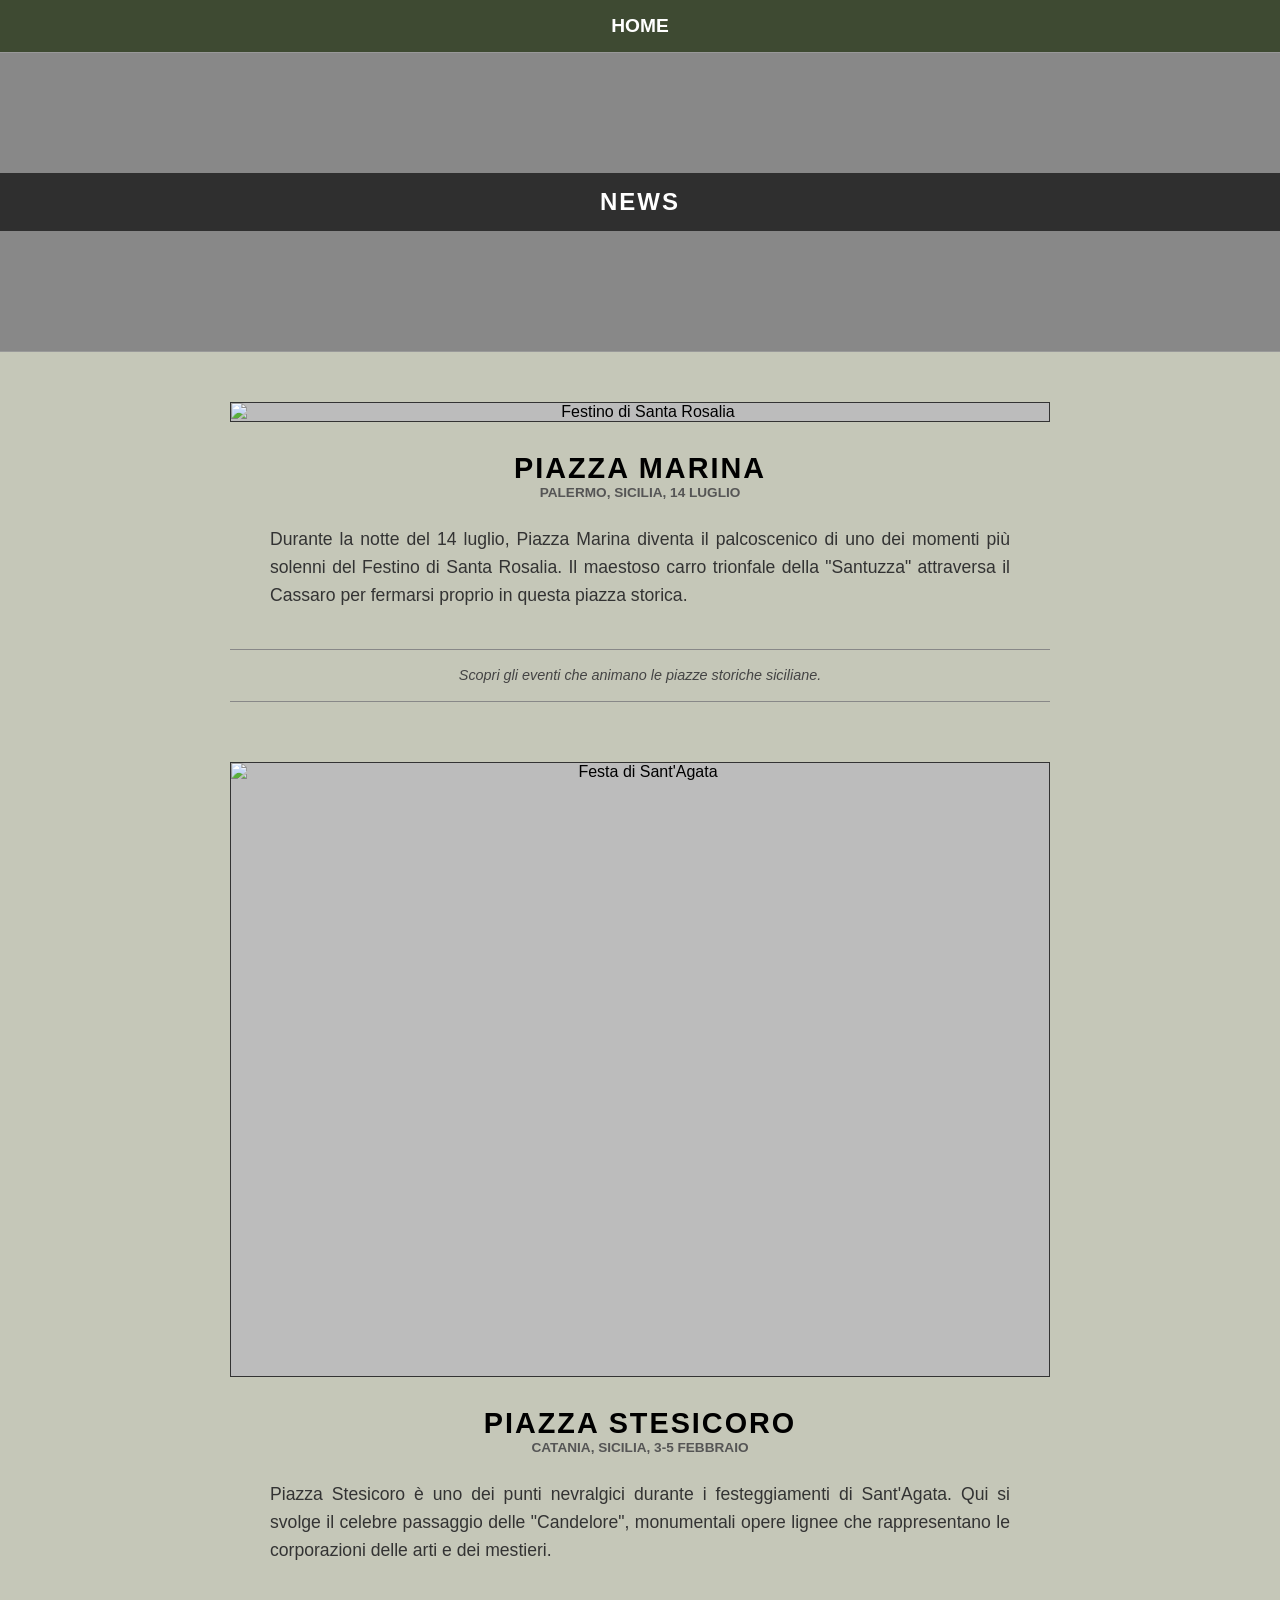
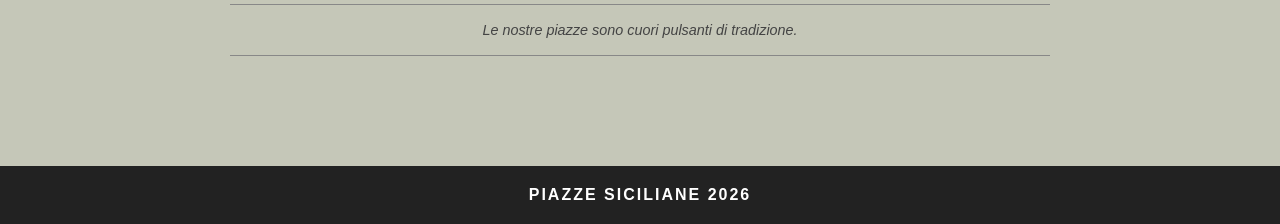
==== news.html @ f90f2b9b "Add files via upload" ====
<!DOCTYPE html>
<html lang="it">
<head>
    <meta charset="UTF-8">
    <meta name="viewport" content="width=device-width, initial-scale=1.0">
    <title>Piazze Siciliane - News ed Eventi</title>
    <link rel="stylesheet" href="style.css">
</head>
<body>

    <header>
        <div class="nav-container">
            <a href="index.html" class="nav-title">HOME</a>
            
        </div>
    </header>

    <section class="hero card-base">
        <div class="overlay">
            <h2>NEWS</h2>
        </div>
    </section>

    <main class="container-detail">
        
        <article class="news-item">
            <div class="main-image-box news-zoom foto-fluida"> 
                <img src="img/santarosalia.jpg" alt="Festino di Santa Rosalia">
            </div>
            
            <h2 class="news-title">PIAZZA MARINA</h2>
            <p class="news-subtitle">PALERMO, SICILIA, 14 LUGLIO</p>
            <div class="text-content">
                <p>Durante la notte del 14 luglio, Piazza Marina diventa il palcoscenico di uno dei momenti più solenni del Festino di Santa Rosalia. Il maestoso carro trionfale della "Santuzza" attraversa il Cassaro per fermarsi proprio in questa piazza storica.</p>
            </div>
            <div class="double-separator">
                <hr><p class="intro-text">Scopri gli eventi che animano le piazze storiche siciliane.</p><hr>
            </div>
        </article>

        <article class="news-item">
            <div class="main-image-box news-zoom"> 
                <img src="img/santagata.jpg" alt="Festa di Sant'Agata">
            </div>
            <h2 class="news-title">PIAZZA STESICORO</h2>
            <p class="news-subtitle">CATANIA, SICILIA, 3-5 FEBBRAIO</p>
            <div class="text-content">
                <p>Piazza Stesicoro è uno dei punti nevralgici durante i festeggiamenti di Sant'Agata. Qui si svolge il celebre passaggio delle "Candelore", monumentali opere lignee che rappresentano le corporazioni delle arti e dei mestieri.</p>
            </div>
            <div class="double-separator">
                <hr><p class="intro-text">Le nostre piazze sono cuori pulsanti di tradizione.</p><hr>
            </div>
        </article>

    </main>

    <footer>PIAZZE SICILIANE 2026</footer>
</body>
</html>
---- style.css ----
/* --- Reset e Variabili --- */
* {
    margin: 0;
    padding: 0;
    box-sizing: border-box;
    font-family: Arial, sans-serif;
}

body {
    background-color: #c5c7b8;
}

/* --- Header --- */
header {
    background-color: #3e4a32;
    color: white;
    padding: 15px 20px;
}

.nav-container {
    display: flex;
    justify-content: center;
    position: relative;
    max-width: 1200px;
    margin: 0 auto;
}

/* --- MODIFICA HOVER TESTO HEADER --- */
.nav-title, .nav-news {
    display: inline-block; /* Permette la trasformazione scale */
    transition: transform 0.3s ease, color 0.3s ease;
    cursor: pointer;
}

.nav-title {
    font-weight: bold;
    font-size: 1.2rem;
}

.nav-news {
    position: absolute;
    right: 0;
    font-size: 0.8rem;
    top: 50%;
    transform: translateY(-50%); /* Mantiene il centramento verticale */
}

/* Effetto Hover */
.nav-title:hover {
    transform: scale(1.1);
    color: #e0e0e0;
}

.nav-news:hover {
    /* Mantiene il translateY(-50%) originale e aggiunge lo scale */
    transform: translateY(-50%) scale(1.1);
    color: #e0e0e0;
}

a {
    text-decoration: none;
    color: inherit;
}

/* --- Contenitore Principale --- */
.container {
    padding: 20px;
    max-width: 1200px;
    margin: 0 auto;
}

/* --- Stili Base delle Card --- */
.card-base {
    background-size: cover;
    background-position: center;
    display: flex;
    align-items: center;
    justify-content: center;
    position: relative;
    border: 1px solid #999;
    overflow: hidden;
}

.overlay {
    background-color: rgba(0, 0, 0, 0.65);
    width: 100%;
    padding: 15px 0;
    text-align: center;
    color: white;
}

.overlay h2, .overlay h3 {
    letter-spacing: 2px;
    font-weight: bold;
}

/* --- Banner Principale (Hero) --- */
.hero {
    height: 300px;
    width: 100%;
    border-left: none;
    border-right: none;
    margin-bottom: 20px;
    background-image: url('img/home.png');
    background-color: #888;
}

/* --- Griglia delle Città --- */
.city-grid {
    display: grid;
    grid-template-columns: 1fr; 
    gap: 15px;
}

.city-grid .card {
    height: 200px;
    transition: transform 0.3s ease;
}

.city-grid .card:hover {
    transform: scale(1.02);
}

/* --- Responsive Design Griglia --- */
@media (min-width: 600px) {
    .city-grid {
        grid-template-columns: repeat(2, 1fr);
    }
}

@media (min-width: 992px) {
    .city-grid {
        grid-template-columns: repeat(3, 1fr);
    }
}

/* Immagini Province */
.agrigento { background-image: url('img/agrigento.jpg'); }
.caltanissetta { background-image: url('img/caltanissetta.png'); }
.catania { background-image: url('img/catania.jpg'); }
.enna { background-image: url('img/enna.png'); }
.messina { background-image: url('img/messina.png'); }
.palermo { background-image: url('img/palermo.jpg'); }
.ragusa { background-image: url('img/ragusa.jpg'); }
.siracusa { background-image: url('img/siracusa.jpg'); }
.trapani { background-image: url('img/trapani.png'); }

/* --- Footer --- */
footer {
    background-color: #222;
    color: white;
    text-align: center;
    padding: 20px;
    margin-top: 20px;
    font-weight: bold;
    letter-spacing: 2px;
}

/* --- STILI PAGINA DETTAGLIO --- */
.container-detail {
    max-width: 500px;
    margin: 0 auto;
    padding: 30px 15px;
    text-align: center;
}

.province-label {
    font-size: 1.1rem;
    margin-bottom: 5px;
}

.piazza-title {
    font-size: 1.5rem;
    font-weight: bold;
    margin-bottom: 25px;
}

.main-image-box {
    background-color: #bcbcbc;
    width: 100%;
    aspect-ratio: 4 / 3;
    border: 1px solid #333;
    margin-bottom: 30px;
    display: flex;
    justify-content: center;
    align-items: center;
    overflow: hidden;
}

.main-image-box img {
    width: 100%;
    height: 100%;
    object-fit: cover;
}

.info-block {
    margin-bottom: 35px;
}

.info-block h3 {
    font-size: 1.2rem;
    margin-bottom: 10px;
    letter-spacing: 1px;
}

.lines hr {
    border: none;
    border-top: 1.5px solid #888;
    margin: 12px 0;
}

/* Griglia Servizi Centrata */
.services-grid {
    display: grid;
    grid-template-columns: 1fr 1fr;
    gap: 15px 60px;
    text-align: left;
    margin-top: 20px;
    font-weight: bold;
    width: max-content;
    margin-left: auto;
    margin-right: auto;
}

.services-grid .item {
    display: flex;
    align-items: center;
    justify-content: flex-start;
    margin-bottom: 5px;
}

.services-grid .item span:first-child {
    display: inline-block;
    width: 130px;
    text-align: left;
}

.icon {
    font-size: 0.9rem;
    margin-left: 5px;
}

.text-content p {
    font-size: 0.95rem;
    line-height: 1.6;
    color: #333;
    text-align: justify;
    margin-bottom: 10px;
}

/* --- Allargamento Testo Desktop --- */
@media (min-width: 992px) {
    .container-detail {
        max-width: 850px;
    }
    
    .text-content p {
        font-size: 1.1rem;
        padding: 0 40px;
    }
}
.news-item {
    margin-bottom: 60px;
}

.news-title {
    font-size: 1.8rem;
    text-transform: uppercase;
    margin-top: 20px;
    font-weight: bold;
    letter-spacing: 2px;
}

.news-subtitle {
    font-size: 0.85rem;
    text-transform: uppercase;
    margin-bottom: 25px;
    color: #555;
    font-weight: bold;
}

/* Effetto Zoom Immagine (come index.html) */
.news-zoom {
    transition: transform 0.3s ease;
}

.news-zoom:hover {
    transform: scale(1.02);
}

/* Doppia linea con testo intro */
.double-separator {
    margin-top: 40px;
    text-align: center;
}

.double-separator hr {
    border: none;
    border-top: 1.5px solid #888;
    margin: 10px 0;
}

.intro-text {
    font-size: 0.9rem;
    font-style: italic;
    color: #444;
    padding: 5px 20px;
    line-height: 1.4;
}
/* --- REGOLA PER ADATTARE IL RIQUADRO ALL'IMMAGINE --- */

.main-image-box.foto-fluida {
    aspect-ratio: auto; /* Rimuove il rapporto 4/3 fisso */
    height: auto;       /* Permette al box di stringersi o allargarsi in base alla foto */
    display: block;     /* Assicura che il box si comporti come un contenitore semplice */
}

.main-image-box.foto-fluida img {
    width: 100%;
    height: auto;       /* Mantiene le proporzioni originali della foto */
    display: block;
    object-fit: contain; /* Mostra tutta l'immagine senza tagliarla */
}
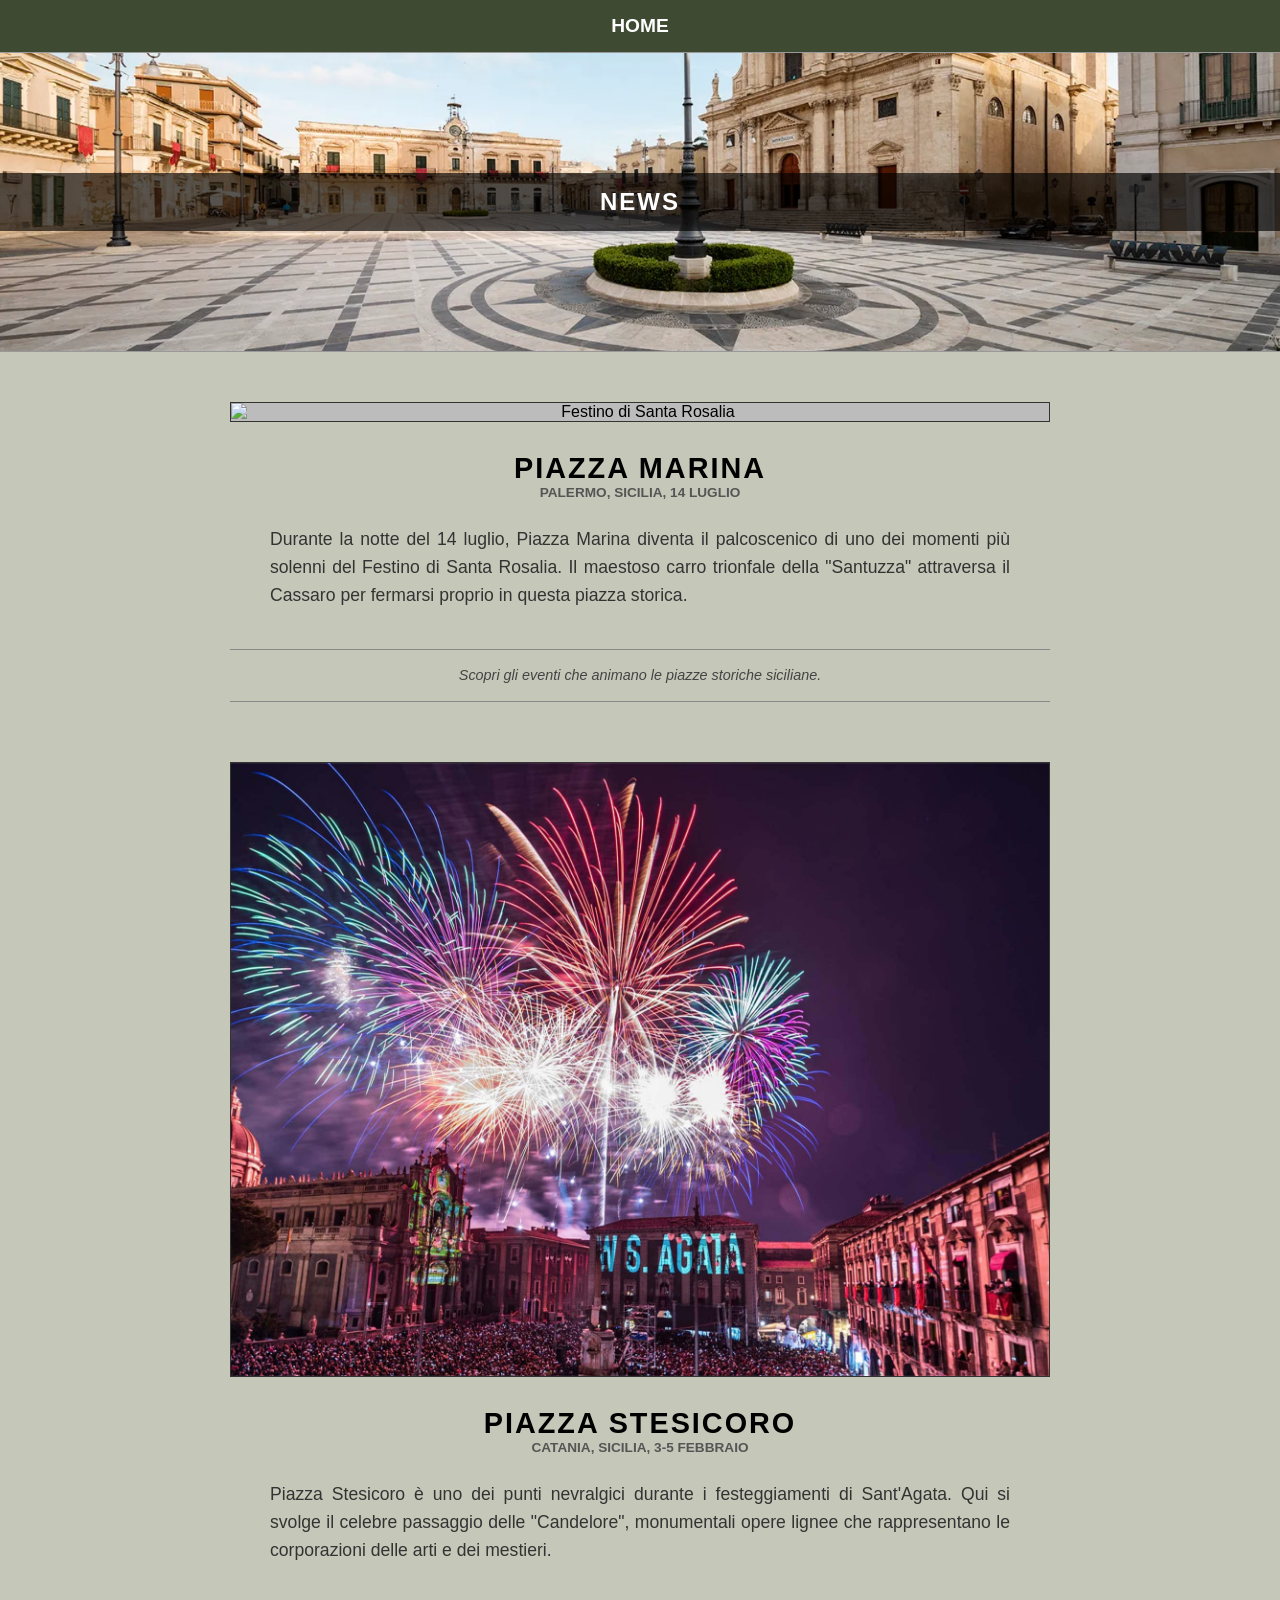
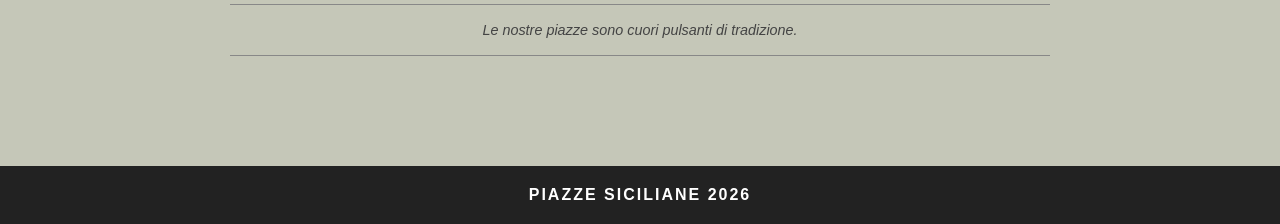
==== commit 44302a77: "Fix image source and HTML structure in news.html Updated image source for Santa Rosalia and correcte" ====
--- a/news.html
+++ b/news.html
@@ -25,7 +25,7 @@
         
         <article class="news-item">
             <div class="main-image-box news-zoom foto-fluida"> 
-                <img src="img/santarosalia.jpg" alt="Festino di Santa Rosalia">
+                <img src="img/santarosalia.png" alt="Festino di Santa Rosalia">
             </div>
             
             <h2 class="news-title">PIAZZA MARINA</h2>
@@ -56,4 +56,4 @@
 
     <footer>PIAZZE SICILIANE 2026</footer>
 </body>
-</html>+</html>
